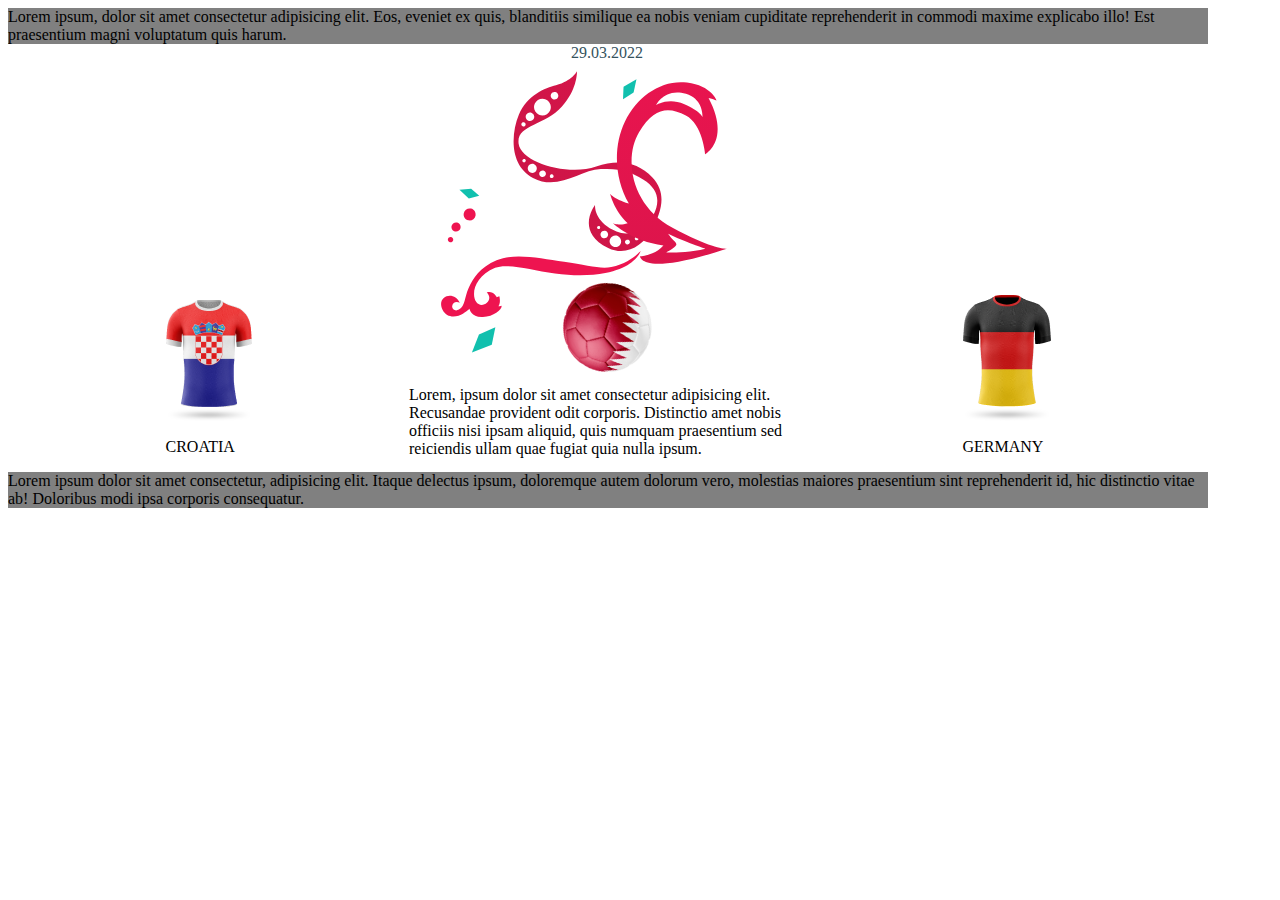
==== index.html @ 3f55cedb "1" ====
<!DOCTYPE html>
<html lang="en">
<head>
    <meta charset="UTF-8">
    <meta http-equiv="X-UA-Compatible" content="IE=edge">
    <meta name="viewport" content="width=device-width, initial-scale=1.0">
    <link rel="stylesheet" href="css/styles.css">
    <title>Document</title>
</head>
<body>
    <div class="event">
        <div class="event__offer">
            <p class="event__header">
                Lorem ipsum, dolor sit amet consectetur adipisicing elit. Eos, eveniet ex quis, blanditiis similique ea nobis veniam cupiditate reprehenderit in commodi maxime explicabo illo! Est praesentium magni voluptatum quis harum.
            </p>
        </div>
        <div class="event__animation">
            <div class="team">
                <img src="t-shirt-left.png" alt="t-shirt" class="team__img team__img_left">
                <p class="team__name">
                    croatia
                </p>
            </div>
            <div class="wrapper">
                <div class="wrapper__container">
                    <time class="wrapper__date">
                        29.03.2022
                    </time>
                    <img src="decor.svg" alt="decor" class="decor">
                    <img src="Soccer-Ball 1.png" alt="ball" class="ball">
                </div>
                <div class="wrapper__coefficients">
                    Lorem, ipsum dolor sit amet consectetur adipisicing elit. Recusandae provident odit corporis. Distinctio amet nobis officiis nisi ipsam aliquid, quis numquam praesentium sed reiciendis ullam quae fugiat quia nulla ipsum.
                </div>
            </div>
            <div class="team">
                <img src="t-shirt-right.png" alt="t-shirt" class="team__img team__img_right">
                <p class="team__name">
                    germany
                </p>
            </div>
        </div>
        <div class="event__bonus-button">
            <p class="event__bonus-button_text">
                Lorem ipsum dolor sit amet consectetur, adipisicing elit. Itaque delectus ipsum, doloremque autem dolorum vero, molestias maiores praesentium sint reprehenderit id, hic distinctio vitae ab! Doloribus modi ipsa corporis consequatur.
            </p>
        </div>
    </div>
</body>
</html>
---- css/styles.css ----
.event {
  height: 500px;
  width: 1200px;
  display: flex;
  justify-content: space-between;
  align-items: stretch;
  flex-flow: column nowrap;
}
.event__offer {
  background-color: grey;
}
.event__header {
  margin: 0;
}
.event__animation {
  height: 100%;
  max-width: 100%;
  display: flex;
  justify-content: space-evenly;
  align-items: flex-end;
  flex-flow: row wrap;
  position: relative;
}
.event__bonus-button {
  background-color: grey;
}
.event__bonus-button_text {
  margin: 0;
}

.wrapper {
  width: 33%;
  height: 100%;
  display: flex;
  flex-flow: column wrap;
  justify-content: center;
  align-items: center;
}
.wrapper__container {
  display: flex;
  flex-flow: column nowrap;
  justify-content: space-between;
  align-items: center;
  height: 80%;
  width: 33%;
  position: relative;
}
.wrapper__date {
  color: rgb(53, 83, 93);
}
.wrapper__coefficients {
  width: 100%;
  height: 20%;
  -webkit-animation: fade 9.3s linear infinite;
          animation: fade 9.3s linear infinite;
}

.team {
  display: flex;
  flex-flow: column nowrap;
  max-width: 33%;
}
.team__img {
  width: 100%;
  -o-object-fit: contain;
     object-fit: contain;
}
.team__img_left {
  -webkit-animation: shift-left 9.3s linear infinite;
          animation: shift-left 9.3s linear infinite;
}
.team__img_right {
  -webkit-animation: shift-right 9.3s linear infinite;
          animation: shift-right 9.3s linear infinite;
}
.team__name {
  text-transform: uppercase;
  -webkit-animation: fade 9.3s linear infinite;
          animation: fade 9.3s linear infinite;
}

@-webkit-keyframes shift-left {
  0% {
    transform: none;
  }
  32% {
    transform: none;
    opacity: 1;
  }
  36% {
    transform: translateX(-100%);
    opacity: 0;
  }
  92% {
    transform: translateX(-100%);
    opacity: 0;
  }
  100% {
    transform: none;
    opacity: 1;
  }
}

@keyframes shift-left {
  0% {
    transform: none;
  }
  32% {
    transform: none;
    opacity: 1;
  }
  36% {
    transform: translateX(-100%);
    opacity: 0;
  }
  92% {
    transform: translateX(-100%);
    opacity: 0;
  }
  100% {
    transform: none;
    opacity: 1;
  }
}
@-webkit-keyframes shift-right {
  0% {
    transform: none;
  }
  32% {
    transform: none;
    opacity: 1;
  }
  36% {
    transform: translateX(100%);
    opacity: 0;
  }
  92% {
    transform: translateX(100%);
    opacity: 0;
  }
  100% {
    transform: none;
    opacity: 1;
  }
}
@keyframes shift-right {
  0% {
    transform: none;
  }
  32% {
    transform: none;
    opacity: 1;
  }
  36% {
    transform: translateX(100%);
    opacity: 0;
  }
  92% {
    transform: translateX(100%);
    opacity: 0;
  }
  100% {
    transform: none;
    opacity: 1;
  }
}
.decor {
  position: absolute;
  bottom: 0;
  height: 95%;
  -webkit-animation: decor 9.3s ease-in infinite;
          animation: decor 9.3s ease-in infinite;
}

.ball {
  position: relative;
  bottom: 0;
  height: 35%;
  -o-object-fit: contain;
     object-fit: contain;
  transform: rotate(17deg);
  -webkit-animation: ball 9.3s ease-out infinite;
          animation: ball 9.3s ease-out infinite;
}

@-webkit-keyframes decor {
  0% {
    transform: scale(0);
  }
  50% {
    transform: scale(0);
  }
  56% {
    transform: scale(1.3, 1);
  }
  80% {
    transform: scale(1.3, 1);
  }
  85% {
    transform: scale(0);
  }
  100% {
    transform: scale(0);
  }
}

@keyframes decor {
  0% {
    transform: scale(0);
  }
  50% {
    transform: scale(0);
  }
  56% {
    transform: scale(1.3, 1);
  }
  80% {
    transform: scale(1.3, 1);
  }
  85% {
    transform: scale(0);
  }
  100% {
    transform: scale(0);
  }
}
@-webkit-keyframes ball {
  0% {
    transform: rotate(17deg) scaleY(0.85) skewY(-5deg);
    bottom: 0;
  }
  6.6% {
    transform: rotate(17deg);
    bottom: 20%;
  }
  10% {
    transform: rotate(17deg);
    bottom: 0;
  }
  11.5% {
    transform: rotate(17deg) scaleY(0.85) skewY(-5deg);
    bottom: 0;
  }
  16.5% {
    transform: rotate(17deg);
    bottom: 20%;
  }
  22% {
    transform: rotate(17deg);
    bottom: 0;
  }
  23.1% {
    transform: rotate(17deg) scaleY(0.85) skewY(-5deg);
    bottom: 0;
  }
  28% {
    transform: rotate(17deg);
    bottom: 20%;
  }
  32% {
    transform: rotate(17deg);
    bottom: 0;
  }
  33% {
    transform: rotate(17deg) scaleY(0.85) skewY(-5deg);
    bottom: 0;
  }
  40% {
    transform: rotate(17deg) scale(2.5);
    bottom: 150%;
  }
  45% {
    transform: rotate(17deg) scale(3.5);
    bottom: 0;
  }
  50% {
    transform: rotate(17deg) scale(3.5);
    bottom: 20%;
  }
  86% {
    transform: rotate(17deg) scale(3.5);
    bottom: 20%;
  }
  90% {
    transform: rotate(17deg) scale(3.5);
    bottom: 0;
  }
  95% {
    transform: rotate(17deg) scale(2.5);
    bottom: 100%;
  }
}
@keyframes ball {
  0% {
    transform: rotate(17deg) scaleY(0.85) skewY(-5deg);
    bottom: 0;
  }
  6.6% {
    transform: rotate(17deg);
    bottom: 20%;
  }
  10% {
    transform: rotate(17deg);
    bottom: 0;
  }
  11.5% {
    transform: rotate(17deg) scaleY(0.85) skewY(-5deg);
    bottom: 0;
  }
  16.5% {
    transform: rotate(17deg);
    bottom: 20%;
  }
  22% {
    transform: rotate(17deg);
    bottom: 0;
  }
  23.1% {
    transform: rotate(17deg) scaleY(0.85) skewY(-5deg);
    bottom: 0;
  }
  28% {
    transform: rotate(17deg);
    bottom: 20%;
  }
  32% {
    transform: rotate(17deg);
    bottom: 0;
  }
  33% {
    transform: rotate(17deg) scaleY(0.85) skewY(-5deg);
    bottom: 0;
  }
  40% {
    transform: rotate(17deg) scale(2.5);
    bottom: 150%;
  }
  45% {
    transform: rotate(17deg) scale(3.5);
    bottom: 0;
  }
  50% {
    transform: rotate(17deg) scale(3.5);
    bottom: 20%;
  }
  86% {
    transform: rotate(17deg) scale(3.5);
    bottom: 20%;
  }
  90% {
    transform: rotate(17deg) scale(3.5);
    bottom: 0;
  }
  95% {
    transform: rotate(17deg) scale(2.5);
    bottom: 100%;
  }
}
@-webkit-keyframes fade {
  0% {
    opacity: 1;
  }
  32% {
    opacity: 1;
  }
  36% {
    opacity: 0;
  }
  92% {
    opacity: 0;
  }
  100% {
    opacity: 1;
  }
}
@keyframes fade {
  0% {
    opacity: 1;
  }
  32% {
    opacity: 1;
  }
  36% {
    opacity: 0;
  }
  92% {
    opacity: 0;
  }
  100% {
    opacity: 1;
  }
}
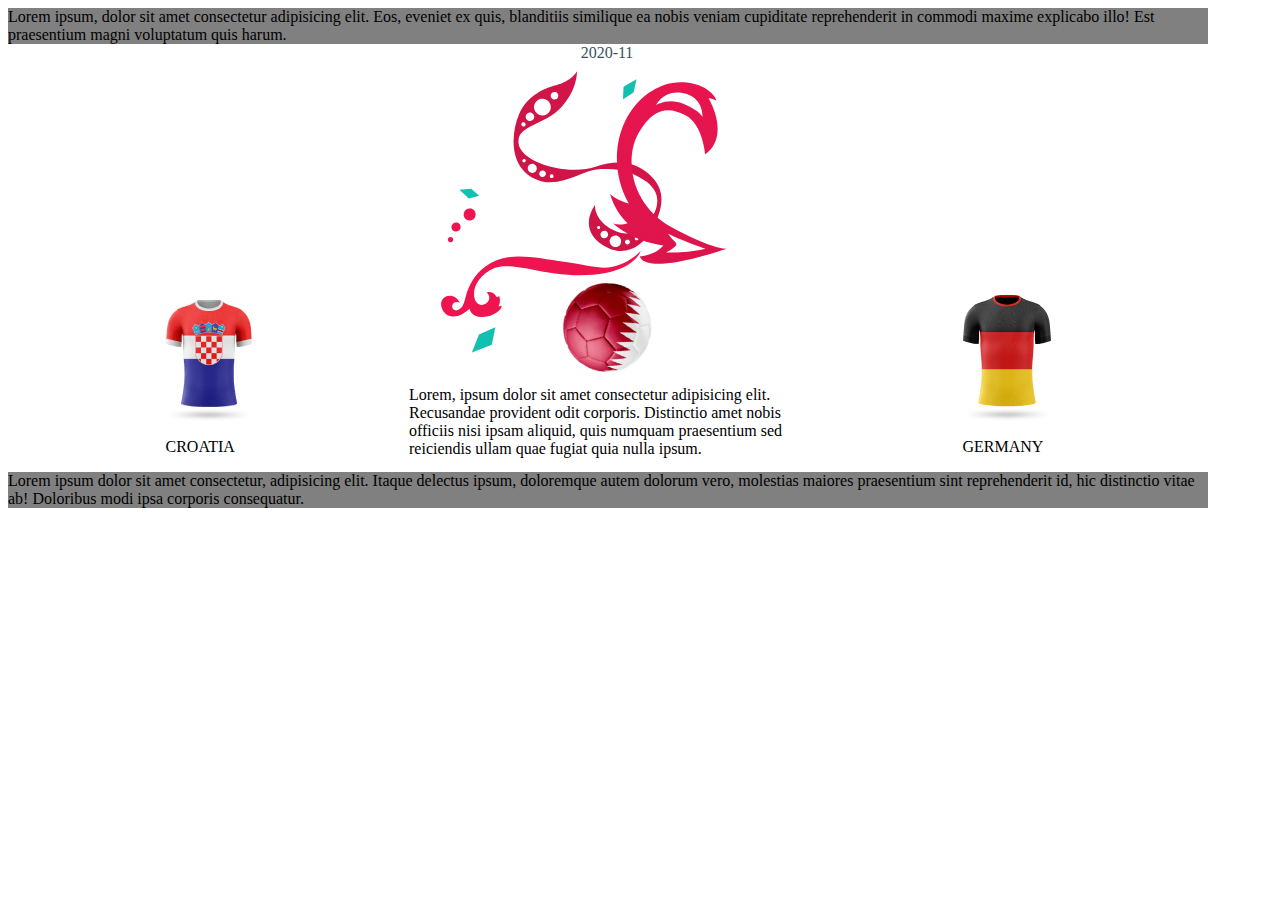
==== commit 09d7b066: "2" ====
--- a/index.html
+++ b/index.html
@@ -24,10 +24,10 @@
             <div class="wrapper">
                 <div class="wrapper__container">
                     <time class="wrapper__date">
-                        29.03.2022
+                        2020-11
                     </time>
                     <img src="decor.svg" alt="decor" class="decor">
-                    <img src="Soccer-Ball 1.png" alt="ball" class="ball">
+                    <img src="Soccer-Ball.png" alt="ball" class="ball">
                 </div>
                 <div class="wrapper__coefficients">
                     Lorem, ipsum dolor sit amet consectetur adipisicing elit. Recusandae provident odit corporis. Distinctio amet nobis officiis nisi ipsam aliquid, quis numquam praesentium sed reiciendis ullam quae fugiat quia nulla ipsum.
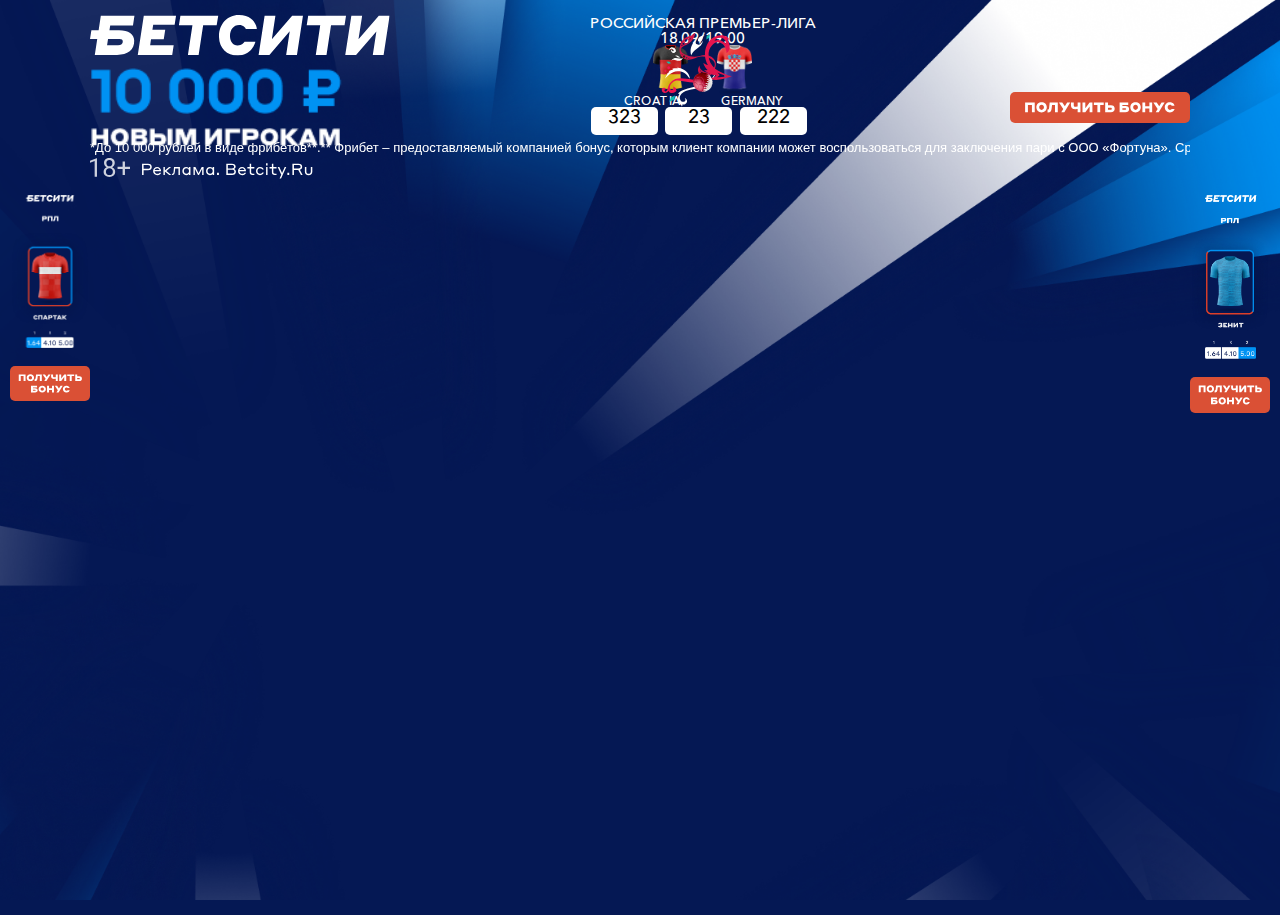
==== commit c38e2117: "rename index" ====
--- a/index.html
+++ b/index.html
@@ -1,50 +1,127 @@
 <!DOCTYPE html>
-<html lang="en">
-<head>
-    <meta charset="UTF-8">
-    <meta http-equiv="X-UA-Compatible" content="IE=edge">
-    <meta name="viewport" content="width=device-width, initial-scale=1.0">
-    <link rel="stylesheet" href="css/styles.css">
+<html lang="ru">
+  <head>
+    <meta charset="utf-8" />
+    <meta
+      name="viewport"
+      content="width=device-width, initial-scale=1, minimum-scale=1, maximum-scale=1, user-scalable=no, viewport-fit=contain"
+    />
+    <meta http-equiv="X-UA-Compatible" content="ie=edge" />
     <title>Document</title>
-</head>
-<body>
-    <div class="event">
-        <div class="event__offer">
-            <p class="event__header">
-                Lorem ipsum, dolor sit amet consectetur adipisicing elit. Eos, eveniet ex quis, blanditiis similique ea nobis veniam cupiditate reprehenderit in commodi maxime explicabo illo! Est praesentium magni voluptatum quis harum.
-            </p>
+    <link rel="stylesheet" href="./css/style-s24.css" />
+  </head>
+
+  <body>
+    <div class="header fluid-center-block p-rel">
+      <div class="header__elements d-flex d-flex-j-sbtwn d-flex-al-c">
+        <div class="header-logo__wrapper">
+          <div class="header__logo"><img src="./fonts/logo.svg" /></div>
+          <div class="header__bonus"><img src="./images/Group572.png"></div>
+          <div class="header__bonus1"><img src="./images/Group232.png" alt=""></div>
         </div>
-        <div class="event__animation">
-            <div class="team">
-                <img src="t-shirt-left.png" alt="t-shirt" class="team__img team__img_left">
-                <p class="team__name">
-                    croatia
-                </p>
+
+        <div class="header__elements__right">
+  
+          <div class="header__an-btn_show">
+            <div class="header__an-btn noan-btn">
+              <img src="./fonts/GetBonusBig.svg" />
             </div>
-            <div class="wrapper">
-                <div class="wrapper__container">
-                    <time class="wrapper__date">
-                        2020-11
-                    </time>
-                    <img src="decor.svg" alt="decor" class="decor">
-                    <img src="Soccer-Ball.png" alt="ball" class="ball">
-                </div>
-                <div class="wrapper__coefficients">
-                    Lorem, ipsum dolor sit amet consectetur adipisicing elit. Recusandae provident odit corporis. Distinctio amet nobis officiis nisi ipsam aliquid, quis numquam praesentium sed reiciendis ullam quae fugiat quia nulla ipsum.
-                </div>
-            </div>
-            <div class="team">
-                <img src="t-shirt-right.png" alt="t-shirt" class="team__img team__img_right">
-                <p class="team__name">
-                    germany
-                </p>
-            </div>
+          </div>
         </div>
-        <div class="event__bonus-button">
-            <p class="event__bonus-button_text">
-                Lorem ipsum dolor sit amet consectetur, adipisicing elit. Itaque delectus ipsum, doloremque autem dolorum vero, molestias maiores praesentium sint reprehenderit id, hic distinctio vitae ab! Doloribus modi ipsa corporis consequatur.
-            </p>
+      </div>
+      <div class="reklama__wrapper">
+        <div class="header__18"><img src="./fonts/18+.svg" /></div>
+        <div class="header__reklama">
+          <img src="./fonts/betcity.ru.svg" />
         </div>
+      </div>
+      <div class="header_bottom d-flex d-flex-j-sbtwn">
+        <div class="header_textline ov-hid">
+          <p class="header__p">
+            <span
+              >*До 10 000 рублей в виде фрибетов**.** Фрибет – предоставляемый
+              компанией бонус, которым клиент компании может воспользоваться для
+              заключения пари с ООО «Фортуна». Сроки проведения акции: с
+              10.04.2021 (00:00:00 МСК) по 31.12.2022 (23:59:59 МСК). Для
+              участия в акции участнику необходимо зарегистрироваться и сделать
+              ставку от 500 рублей на любое событие с кф. от 1.8 на сайте
+              www.betcity.ru или в мобильном приложении Бетсити. Полные правила
+              акции, информацию об организаторе, призовом фонде, количестве
+              призов или выигрышей, сроках, месте и порядке получения призов или
+              выигрышей можно узнать на сайте www.betcity.ru. Розыгрыш
+              происходит в момент совершения события. Источник информации об
+              организаторе основанных на риске игр, пари, о правилах их
+              проведения, о призовом фонде таких игр, пари, о количестве призов
+              или выигрышей, о сроках, месте и порядке получения призов или
+              выигрышей можно узнать на сайте www.betcity.ru.</span
+            >
+          </p>
+        </div>
+      </div>
+
+      <!-- Animated header bg banner -->
+      <div class="header__abanner pointer-no">
+        <!--Step1 -->
+        <div class="event">
+          <div class="event__date">
+              российская премьер-лига
+              <br>
+              18.09/19:00
+          </div>
+          <div class="event__animation">
+              <img src="t-shirt-right.png" alt="t-shirt" class="event__img event__img_right">
+              <div class="wrapper">
+                  <img src="decor.svg" alt="decor" class="decor">
+                  <img src="Soccer-Ball.png" alt="ball" class="ball">
+              </div>
+              <img src="t-shirt-left.png" alt="t-shirt" class="event__img event__img_left">
+          </div>
+          <div class="event__participants">
+              <p class="country-name">
+                  croatia
+              </p>
+              <p class="country-name">
+                  germany
+              </p>
+          </div>
+          <div class="event__coeff">
+              <div class="window">
+                  323
+              </div>
+              <div class="window">
+                  23
+              </div>
+              <div class="window">
+                  222
+              </div>
+          </div>
+      </div>
+
+        <!--Step2 -->
+      </div>
+      <!-- EOF Animated bg banner -->
     </div>
-</body>
-</html>+    <div class="aside-wrap">
+      <div class="aside-block d-flex d-flex-j-center">
+        <div class="aside aside__left">
+          <div class="aside__team"><img src="./images/Group556.png" /></div>
+          <div class="aside__an-btn an-btn">
+            <img src="./fonts/getMoney.svg" />
+          </div>
+        </div>
+
+        <div class="fluid-center-block">
+          <div class="inner"></div>
+        </div>
+        <div class="aside aside__right">
+          <div class="aside__team">
+            <img src="./images/Group558.png" />
+          </div>
+          <div class="aside__an-btn an-btn">
+            <img src="./fonts/getMoney.svg" />
+          </div>
+        </div>
+      </div>
+    </div>
+  </body>
+</html>
--- a/css/style-s24.css
+++ b/css/style-s24.css
@@ -0,0 +1,2518 @@
+a,
+abbr,
+acronym,
+address,
+applet,
+article,
+aside,
+audio,
+b,
+big,
+blockquote,
+body,
+canvas,
+caption,
+center,
+cite,
+code,
+dd,
+del,
+details,
+dfn,
+div,
+dl,
+dt,
+em,
+embed,
+fieldset,
+figcaption,
+figure,
+footer,
+form,
+h1,
+h2,
+h3,
+h4,
+h5,
+h6,
+header,
+hgroup,
+html,
+i,
+iframe,
+img,
+ins,
+kbd,
+label,
+legend,
+li,
+mark,
+menu,
+nav,
+object,
+ol,
+output,
+p,
+pre,
+q,
+ruby,
+s,
+samp,
+section,
+small,
+span,
+strike,
+strong,
+sub,
+summary,
+sup,
+table,
+tbody,
+td,
+tfoot,
+th,
+thead,
+time,
+tr,
+tt,
+u,
+ul,
+var,
+video {
+  margin: 0;
+  padding: 0;
+  border: 0;
+  font: inherit;
+  vertical-align: baseline
+}
+
+article,
+aside,
+details,
+figcaption,
+figure,
+footer,
+header,
+hgroup,
+menu,
+nav,
+section {
+  display: block
+}
+
+body {
+  line-height: 1;
+  background-image: url('../images/bg.png');
+  background-repeat: no-repeat;
+  background-size: cover;
+  background-position: center;
+  background-color: #051854;
+  
+}
+
+
+ol,
+ul {
+  list-style: none
+}
+
+blockquote,
+q {
+  quotes: none
+}
+
+blockquote:after,
+blockquote:before,
+q:after,
+q:before {
+  content: ""
+}
+
+table {
+  border-collapse: collapse;
+  border-spacing: 0
+}
+
+* {
+  -webkit-box-sizing: border-box;
+  -moz-box-sizing: border-box;
+  box-sizing: border-box
+}
+
+input,
+select,
+textarea {
+  font-family: inherit;
+  font-size: inherit;
+  color: inherit
+}
+
+button {
+  color: inherit;
+  font: inherit;
+  border: none
+}
+
+button,
+button:focus {
+  outline: none
+}
+
+input:-webkit-autofill,
+input:-webkit-autofill:focus,
+input:-webkit-autofill:hover,
+select:-webkit-autofill,
+select:-webkit-autofill:focus,
+select:-webkit-autofill:hover,
+textarea:-webkit-autofill,
+textarea:-webkit-autofill:focus,
+textarea:-webkit-autofill:hover {
+  -webkit-text-fill-color: #393939;
+  -webkit-box-shadow: 0 0 0 1000px transparent inset;
+  -webkit-transition: background-color 5000s ease-in-out 0s;
+  transition: background-color 5000s ease-in-out 0s
+}
+
+input[type=number]::-webkit-inner-spin-button,
+input[type=number]::-webkit-outer-spin-button {
+  -webkit-appearance: none;
+  margin: 0
+}
+
+a {
+  text-decoration: none;
+  color: inherit;
+  outline: none
+}
+
+img,
+video {
+  max-width: 100%;
+  height: auto
+}
+
+* {
+  -webkit-tap-highlight-color: transparent
+}
+
+img {
+  image-rendering: -moz-crisp-edges;
+  image-rendering: -o-crisp-edges;
+  image-rendering: -webkit-optimize-contrast;
+  image-rendering: crisp-edges;
+  -ms-interpolation-mode: nearest-neighbor
+}
+
+html {
+  min-height: 100%;
+  height: 100%
+}
+
+img {
+  height: auto;
+  max-width: 100%
+}
+
+.main-bg {
+  position: fixed;
+  z-index: -1;
+  top: 0;
+  left: 50%;
+  height: 100%;
+  width: 100%;
+  transform: translate(-50%, 0);
+  text-align: center;
+}
+
+.main-bg_group {
+  height: 100%;
+  width: 100%;
+}
+
+#lightning {
+  fill: url(#lin-g6);
+}
+
+#lightning_2 {
+  fill: url(#lin-g5);
+}
+
+#lightning_3 {
+  fill: url(#lin-g3);
+}
+
+#lightning_4 {
+  fill: url(#lin-g1);
+}
+
+#lightning_5 {
+  fill: url(#lin-g4);
+}
+
+#lightning_6 {
+  fill: url(#lin-g2);
+}
+
+.placeholder-top {
+  display: block;
+  margin: 0 auto;
+  width: 100%;
+  height: 90px;
+  z-index: 10;
+}
+
+.inner {
+  width: 100%;
+  height: 100%;
+  margin: 0 auto;
+  background-color: transparent;
+  ;
+}
+
+body {
+  -webkit-font-smoothing: antialiased;
+  -moz-osx-font-smoothing: grayscale;
+  height: 100%;
+  font-family: sans-serif;
+  font-size: 19px;
+  color: #fff
+}
+
+.body-wrap,
+body {
+  min-height: 100%;
+  max-width: 100%
+}
+
+.body-wrap {
+  display: -webkit-box;
+  display: -moz-box;
+  display: -ms-flexbox;
+  display: flex;
+  -webkit-box-orient: vertical;
+  -webkit-box-direction: normal;
+  -moz-box-orient: vertical;
+  -moz-box-direction: normal;
+  -ms-flex-direction: column;
+  flex-direction: column;
+  position: relative;
+  overflow: hidden;
+  z-index: 0;
+  background: #0d2366
+}
+
+.body-wrap__bg {
+  top: 0;
+  right: 0;
+  width: 100%
+}
+
+
+
+
+.an-btn {
+  background: #da5035;
+  display: -webkit-box;
+  display: -moz-box;
+  display: -ms-flexbox;
+  display: flex;
+  -webkit-box-pack: center;
+  -moz-box-pack: center;
+  -ms-flex-pack: center;
+  justify-content: center;
+  -webkit-box-align: center;
+  -moz-box-align: center;
+  -ms-flex-align: center;
+  align-items: center;
+  z-index: 0;
+  overflow: hidden;
+  -moz-border-radius: 5px;
+  border-radius: 5px;
+  position: relative;
+  padding: 8px;
+
+}
+
+.noan-btn {
+  background: #da5035;
+  display: -webkit-box;
+  display: -moz-box;
+  display: -ms-flexbox;
+  display: flex;
+  -webkit-box-pack: center;
+  -moz-box-pack: center;
+  -ms-flex-pack: center;
+  justify-content: center;
+  -webkit-box-align: center;
+  -moz-box-align: center;
+  -ms-flex-align: center;
+  align-items: center;
+  z-index: 0;
+  overflow: hidden;
+  -moz-border-radius: 5px;
+  border-radius: 5px;
+  position: relative;
+  padding: 8px;
+
+}
+
+.an-btn:before {
+  content: "";
+  display: block;
+  position: absolute;
+  top: 0;
+  left: 40%;
+  width: 30%;
+  height: 100%;
+  background: -webkit-gradient(linear, left top, right top, from(hsla(9, 73%, 74%, 0)), color-stop(50%, #ed998a), to(hsla(9, 73%, 74%, 0)));
+  background: -moz-linear-gradient(left, hsla(9, 73%, 74%, 0), #ed998a 50%, hsla(9, 73%, 74%, 0));
+  background: linear-gradient(90deg, hsla(9, 73%, 74%, 0), #ed998a 50%, hsla(9, 73%, 74%, 0));
+  z-index: -1;
+  -webkit-transform: skewX(-15deg) translateX(-300%);
+  -moz-transform: skewX(-15deg) translateX(-300%);
+  -ms-transform: skewX(-15deg) translateX(-300%);
+  transform: skewX(-15deg) translateX(-300%);
+  -webkit-animation: a 3s linear infinite;
+  -moz-animation: a 3s linear infinite;
+  animation: a 3s linear infinite
+}
+
+
+.header {
+
+  margin: 0 auto;
+  -webkit-box-align: center;
+  -moz-box-align: center;
+  -ms-flex-align: center;
+  align-items: center;
+  -webkit-box-pack: justify;
+  -moz-box-pack: justify;
+  -ms-flex-pack: justify;
+  justify-content: space-between;
+
+
+}
+
+.header__wrap {
+  will-change: transform;
+  -webkit-perspective: 1000px;
+  -moz-perspective: 1000px;
+  perspective: 1000px;
+  width: 100%;
+  height: 100%;
+  position: relative;
+
+}
+
+
+
+.p-rel {
+  position: relative;
+}
+
+.dno {
+  display: none !important;
+}
+
+.p-abs {
+  position: absolute;
+  top: 0;
+}
+
+.fluid-center-block {
+  width: 1456px;
+  min-width: 1456px;
+  display: block;
+
+}
+
+.header {
+  height: 195px;
+  width: 1060px !important;
+  min-width: 1060px !important;
+  overflow: hidden;
+}
+
+.header_bottom {
+  position: absolute;
+  width: 1460px !important;
+  overflow: hidden;
+  bottom: 40px;
+  z-index: 10;
+}
+
+
+
+.body-wrap__bg img {
+  width: 100%;
+  height: auto;
+
+}
+
+
+
+.aside {
+  width: 90px;
+  position: relative
+}
+
+.ov-hid {
+  overflow: hidden;
+}
+
+.d-flex {
+  display: flex;
+}
+
+.d-flex-j-center {
+  justify-content: center;
+}
+
+.d-flex-j-sbtwn {
+  justify-content: space-between;
+}
+
+.aside .an-btn {
+  margin-top: 15px;
+}
+
+
+.header__18 {
+  width: 40px;
+  height: auto;
+  top: 5px;
+  right: 5px;
+
+}
+
+.reklama__wrapper {
+  display: flex;
+  gap: 12px;
+  margin-top: -12px;
+}
+
+.header__reklama {
+  width: 174px;
+  height: auto;
+  margin-top: 5px;
+
+}
+
+.header__logo {
+  width: 282px;
+}
+
+@media (max-width: 1282px){
+  .header__logo {
+    margin-bottom: 8px;
+  }
+}
+
+.header__elements__right {
+  width: 200px;
+  text-align: right;
+  margin: 34px 17px 0 0;
+}
+
+
+
+
+
+.d-flex-al-c {
+  align-items: center;
+
+}
+
+/* wow&event banner */
+
+.header__bonus {
+  margin-bottom: 12px;
+}
+.header__bonus img {
+  width: 85%;
+}
+.header__bonus1 img {
+  width: 85%;
+}
+
+@media screen and (max-width: 1280px) {
+  .header__bonus{
+    display: none;
+  }
+}
+.header__bonus1 {
+  margin-bottom: 12px;
+  display: none;
+}
+@media screen and (max-width: 1280px) {
+  .header__bonus1{
+    display: flex;
+  }
+}
+
+.header__an-btn {
+  animation: wow-btn ease 3s infinite;
+  text-align: center;
+
+  padding: 10px 15px;
+  animation-delay: 4s;
+}
+
+.header__an-btn_show {
+  animation: wow-btn-show ease 2s 1;
+
+
+}
+
+
+.header__abanner__event {
+  width: 485px;
+  top: 16px;
+  height: 100px;
+  left: calc(50% - 180px);
+}
+
+/*
+.header__abanner__event__ball2 {
+  position: absolute;
+  top:calc(50% - 32px);
+  left: calc(50% + 28px);
+  width:45px;
+  height: auto;
+
+
+}
+
+*/
+
+.header__abanner__event__ball {
+  position: absolute;
+  top: calc(50% - 2px);
+  left: calc(50% - 23px);
+  width: 34px;
+  height: auto;
+
+}
+
+
+
+.header__abanner__event__ball_shadow {
+  position: absolute;
+  top: calc(50% + 23px);
+  left: calc(50% - 35px);
+  width: 60px;
+  height: auto;
+
+}
+
+
+.header__abanner__wow {
+  width: 800px;
+
+  height: 180px;
+  display: block;
+  /* background: rgba(0,0,0,0.2); */
+  left: calc(50% - 400px);
+  top: 0;
+  z-index: 0;
+  animation: abanner-wow ease 10s infinite;
+
+
+}
+
+.header__abanner__wow__phone {
+  position: absolute;
+  width: 290px;
+  height: auto;
+  left: calc(50% - 145px);
+  top: calc(50% - 200px);
+
+  z-index: 4;
+
+
+}
+
+
+.header__abanner__wow__ball {
+
+  position: absolute;
+  width: 170px;
+  height: auto;
+  left: calc(50% - 145px);
+  top: calc(50% - 90px);
+  transform: translate(0px, 0px);
+  z-index: 8;
+  animation: wow-ball ease 10s infinite;
+
+
+
+}
+
+
+.header__abanner__wow__coin {
+  position: absolute;
+
+
+  width: 140px;
+  height: auto;
+  left: calc(50% - 120px);
+  top: calc(50% - 88px);
+
+  z-index: 6;
+  animation: wow-coin ease 10s infinite;
+
+}
+
+
+
+.header__abanner__wow__lines {
+  position: absolute;
+  overflow: hidden;
+  text-align: right;
+
+
+  width: 220px;
+  height: auto;
+  left: calc(50% - 81px);
+  top: calc(50% - 80px);
+
+  z-index: 5;
+
+  animation: wow-lines ease 10s infinite;
+}
+
+
+
+
+.header__p {
+  will-change: transform;
+  -webkit-backface-visibility: hidden;
+  -moz-backface-visibility: hidden;
+  backface-visibility: hidden;
+
+  -webkit-animation: b 30s linear infinite;
+  -moz-animation: b 30s linear infinite;
+  animation: b 30s linear infinite;
+  font-weight: 100;
+  font-family: sans-serif;
+  -webkit-transform: translateZ(1px) translateX(0);
+  -moz-transform: translateZ(1px) translateX(0);
+  transform: translateZ(1px) translateX(0);
+  white-space: nowrap;
+  z-index: 3;
+
+}
+
+
+
+.header__p span {
+  font-size: 13px;
+}
+
+
+
+
+
+@-webkit-keyframes a {
+  0% {
+    -webkit-transform: skewX(-15deg) translateX(-300%);
+    transform: skewX(-15deg) translateX(-300%)
+  }
+
+  30% {
+    -webkit-transform: skewX(-15deg) translateX(300%);
+    transform: skewX(-15deg) translateX(300%)
+  }
+
+  to {
+    -webkit-transform: skewX(-15deg) translateX(300%);
+    transform: skewX(-15deg) translateX(300%)
+  }
+}
+
+@-moz-keyframes a {
+  0% {
+    -moz-transform: skewX(-15deg) translateX(-300%);
+    transform: skewX(-15deg) translateX(-300%)
+  }
+
+  30% {
+    -moz-transform: skewX(-15deg) translateX(300%);
+    transform: skewX(-15deg) translateX(300%)
+  }
+
+  to {
+    -moz-transform: skewX(-15deg) translateX(300%);
+    transform: skewX(-15deg) translateX(300%)
+  }
+}
+
+@keyframes a {
+  0% {
+    -webkit-transform: skewX(-15deg) translateX(-300%);
+    -moz-transform: skewX(-15deg) translateX(-300%);
+    transform: skewX(-15deg) translateX(-300%)
+  }
+
+  30% {
+    -webkit-transform: skewX(-15deg) translateX(300%);
+    -moz-transform: skewX(-15deg) translateX(300%);
+    transform: skewX(-15deg) translateX(300%)
+  }
+
+  to {
+    -webkit-transform: skewX(-15deg) translateX(300%);
+    -moz-transform: skewX(-15deg) translateX(300%);
+    transform: skewX(-15deg) translateX(300%)
+  }
+}
+
+
+
+
+
+@-webkit-keyframes b {
+  0% {
+    -webkit-transform: translateZ(1px) translateX(0);
+    transform: translateZ(1px) translateX(0)
+  }
+
+  to {
+    -webkit-transform: translateZ(1px) translateX(calc(-100% - 67.4em));
+    transform: translateZ(1px) translateX(calc(-100% - 67.4em))
+  }
+}
+
+@-moz-keyframes b {
+  0% {
+    -moz-transform: translateZ(1px) translateX(0);
+    transform: translateZ(1px) translateX(0)
+  }
+
+  to {
+    -moz-transform: translateZ(1px) translateX(-moz-calc(-100% - 67.4em));
+    transform: translateZ(1px) translateX(calc(-100% - 67.4em))
+  }
+}
+
+@keyframes b {
+  0% {
+    -webkit-transform: translateZ(1px) translateX(0);
+    -moz-transform: translateZ(1px) translateX(0);
+    transform: translateZ(1px) translateX(0)
+  }
+
+  to {
+    -webkit-transform: translateZ(1px) translateX(calc(-100% - 67.4em));
+    -moz-transform: translateZ(1px) translateX(-moz-calc(-100% - 67.4em));
+    transform: translateZ(1px) translateX(calc(-100% - 67.4em))
+  }
+}
+
+
+@-webkit-keyframes c {
+  0% {
+    -webkit-transform: translateY(-.8em) skewX(2deg) rotate(.01deg);
+    transform: translateY(-.8em) skewX(2deg) rotate(.01deg)
+  }
+}
+
+@-moz-keyframes c {
+  0% {
+    -moz-transform: translateY(-.8em) skewX(2deg) rotate(.01deg);
+    transform: translateY(-.8em) skewX(2deg) rotate(.01deg)
+  }
+}
+
+@keyframes c {
+  0% {
+    -webkit-transform: translateY(-.8em) skewX(2deg) rotate(.01deg);
+    -moz-transform: translateY(-.8em) skewX(2deg) rotate(.01deg);
+    transform: translateY(-.8em) skewX(2deg) rotate(.01deg)
+  }
+}
+
+@-webkit-keyframes d {
+  0% {
+    -webkit-transform: translateY(.8em) skewX(2deg) rotate(.01deg);
+    transform: translateY(.8em) skewX(2deg) rotate(.01deg)
+  }
+}
+
+@-moz-keyframes d {
+  0% {
+    -moz-transform: translateY(.8em) skewX(2deg) rotate(.01deg);
+    transform: translateY(.8em) skewX(2deg) rotate(.01deg)
+  }
+}
+
+@keyframes d {
+  0% {
+    -webkit-transform: translateY(.8em) skewX(2deg) rotate(.01deg);
+    -moz-transform: translateY(.8em) skewX(2deg) rotate(.01deg);
+    transform: translateY(.8em) skewX(2deg) rotate(.01deg)
+  }
+}
+
+
+@-webkit-keyframes e {
+  0% {
+    -webkit-transform: rotate(0deg);
+    transform: rotate(0deg)
+  }
+
+  to {
+    -webkit-transform: rotate(359deg);
+    transform: rotate(359deg)
+  }
+}
+
+@-moz-keyframes e {
+  0% {
+    -moz-transform: rotate(0deg);
+    transform: rotate(0deg)
+  }
+
+  to {
+    -moz-transform: rotate(359deg);
+    transform: rotate(359deg)
+  }
+}
+
+@keyframes e {
+  0% {
+    -webkit-transform: rotate(0deg);
+    -moz-transform: rotate(0deg);
+    transform: rotate(0deg)
+  }
+
+  to {
+    -webkit-transform: rotate(359deg);
+    -moz-transform: rotate(359deg);
+    transform: rotate(359deg)
+  }
+}
+
+@-webkit-keyframes f {
+  0% {
+    opacity: .9
+  }
+
+  50% {
+    opacity: .4
+  }
+
+  to {
+    opacity: .9
+  }
+}
+
+@-moz-keyframes f {
+  0% {
+    opacity: .9
+  }
+
+  50% {
+    opacity: .4
+  }
+
+  to {
+    opacity: .9
+  }
+}
+
+@keyframes f {
+  0% {
+    opacity: .9
+  }
+
+  50% {
+    opacity: .4
+  }
+
+  to {
+    opacity: .9
+  }
+}
+
+@-webkit-keyframes g {
+  0% {
+    opacity: 1
+  }
+
+  50% {
+    opacity: .2
+  }
+
+  to {
+    opacity: 1
+  }
+}
+
+@-moz-keyframes g {
+  0% {
+    opacity: 1
+  }
+
+  50% {
+    opacity: .2
+  }
+
+  to {
+    opacity: 1
+  }
+}
+
+@keyframes g {
+  0% {
+    opacity: 1
+  }
+
+  50% {
+    opacity: .2
+  }
+
+  to {
+    opacity: 1
+  }
+}
+
+
+.animate-jump {
+  animation: jump 1.11s infinite;
+  animation-delay: 0.5s;
+
+
+}
+
+
+@keyframes jump {
+
+  0% {
+    transform: translateY(0px) scaleY(89%);
+    transition: transform 0.6s cubic-bezier(0.33, 1, 0.68, 1);
+
+  }
+
+  50% {
+    transform: translateY(-22px);
+    transition: transform 0.6s cubic-bezier(0.33, 1, 0.68, 1);
+  }
+
+
+  79% {
+    transform: translateY(-22px);
+    transition: transform 0.6s cubic-bezier(0.33, 1, 0.68, 1);
+  }
+
+
+
+  100% {
+    transform: translateY(0px) scaleY(89%);
+    transition: transform 0.6s cubic-bezier(0.33, 1, 0.68, 1);
+  }
+}
+
+
+.wow-ball-shadow {
+  animation: wow-ball-shadow ease 1.11s infinite;
+  transition: transform 0.6s cubic-bezier(0.32, 0, 0.67, 0);
+  animation-delay: 0.5s;
+}
+
+@keyframes wow-ball-shadow {
+
+  0% {
+
+    transition: transform 0.6s cubic-bezier(0.32, 0, 0.67, 0);
+  }
+
+
+  50% {
+    transform: scale(0.3);
+    transition: transform 0.6s cubic-bezier(0.32, 0, 0.67, 0);
+  }
+
+  79% {
+    transform: scale(0.3);
+    transition: transform 0.6s cubic-bezier(0.32, 0, 0.67, 0);
+  }
+
+  100% {
+
+    transition: transform 0.6s cubic-bezier(0.32, 0, 0.67, 0);
+  }
+}
+
+
+
+.animate-bounce {
+  animation: bounce 2s ease infinite;
+}
+
+@keyframes bounce {
+  70% {
+    transform: translateY(0%);
+  }
+
+  80% {
+    transform: translateY(-15%);
+  }
+
+  90% {
+    transform: translateY(0%);
+  }
+
+  95% {
+    transform: translateY(-7%);
+  }
+
+  97% {
+    transform: translateY(0%);
+  }
+
+  99% {
+    transform: translateY(-3%);
+  }
+
+  100% {
+    transform: translateY(0);
+  }
+}
+
+
+
+.gelatine {
+  animation: gelatine 0.5s infinite;
+}
+
+@keyframes gelatine {
+
+  from,
+  to {
+    transform: scale(1, 1);
+  }
+
+  25% {
+    transform: scale(0.9, 1.1);
+  }
+
+  50% {
+    transform: scale(1.1, 0.9);
+  }
+
+  75% {
+    transform: scale(0.95, 1.05);
+  }
+}
+
+.spin {
+  animation: spin 1s infinite linear;
+}
+
+@keyframes spin {
+  from {
+    transform: rotate(0deg);
+  }
+
+  to {
+    transform: rotate(360deg);
+  }
+}
+
+.elastic-spin {
+  animation: elastic-spin 1s infinite ease;
+}
+
+@keyframes elastic-spin {
+  from {
+    transform: rotate(0deg);
+  }
+
+  to {
+    transform: rotate(720deg);
+  }
+}
+
+.pulse {
+  animation: pulse 1s infinite ease-in-out alternate;
+}
+
+@keyframes pulse {
+  from {
+    transform: scale(0.8);
+  }
+
+  to {
+    transform: scale(1.2);
+  }
+}
+
+.flash {
+  animation: flash 500ms ease infinite alternate;
+}
+
+@keyframes flash {
+  from {
+    opacity: 1;
+  }
+
+  to {
+    opacity: 0;
+  }
+}
+
+.hithere {
+  animation: hithere 1s ease infinite;
+}
+
+@keyframes hithere {
+  30% {
+    transform: scale(1.2);
+  }
+
+  40%,
+  60% {
+    transform: rotate(-20deg) scale(1.2);
+  }
+
+  50% {
+    transform: rotate(20deg) scale(1.2);
+  }
+
+  70% {
+    transform: rotate(0deg) scale(1.2);
+  }
+
+  100% {
+    transform: scale(1);
+  }
+}
+
+.grow {
+  animation: grow 2s ease infinite;
+}
+
+@keyframes grow {
+  from {
+    transform: scale(0);
+  }
+
+  to {
+    transform: scale(1);
+  }
+}
+
+.fade-in {
+  animation: fade-in 2s linear infinite;
+}
+
+@keyframes fade-in {
+  from {
+    opacity: 0;
+  }
+
+  to {
+    opacity: 1;
+  }
+}
+
+.fade-out {
+  animation: fade-out 2s linear infinite;
+}
+
+@keyframes fade-out {
+  from {
+    opacity: 1;
+  }
+
+  to {
+    opacity: 0;
+  }
+}
+
+.bounce {
+  animation: bounce 2s ease infinite;
+}
+
+@keyframes bounce {
+  70% {
+    transform: translateY(0%);
+  }
+
+  80% {
+    transform: translateY(-15%);
+  }
+
+  90% {
+    transform: translateY(0%);
+  }
+
+  95% {
+    transform: translateY(-7%);
+  }
+
+  97% {
+    transform: translateY(0%);
+  }
+
+  99% {
+    transform: translateY(-3%);
+  }
+
+  100% {
+    transform: translateY(0);
+  }
+}
+
+.bounce2 {
+  animation: bounce2 2s ease infinite;
+}
+
+@keyframes bounce2 {
+
+  0%,
+  20%,
+  50%,
+  80%,
+  100% {
+    transform: translateY(0);
+  }
+
+  40% {
+    transform: translateY(-30px);
+  }
+
+  60% {
+    transform: translateY(-15px);
+  }
+}
+
+.shake {
+  animation: shake 2s ease infinite;
+}
+
+@keyframes shake {
+
+  0%,
+  100% {
+    transform: translateX(0);
+  }
+
+  10%,
+  30%,
+  50%,
+  70%,
+  90% {
+    transform: translateX(-10px);
+  }
+
+  20%,
+  40%,
+  60%,
+  80% {
+    transform: translateX(10px);
+  }
+}
+
+.flip {
+  backface-visibility: visible !important;
+  animation: flip 2s ease infinite;
+}
+
+@keyframes flip {
+  0% {
+    transform: perspective(400px) rotateY(0);
+    animation-timing-function: ease-out;
+  }
+
+  40% {
+    transform: perspective(400px) translateZ(150px) rotateY(170deg);
+    animation-timing-function: ease-out;
+  }
+
+  50% {
+    transform: perspective(400px) translateZ(150px) rotateY(190deg) scale(1);
+    animation-timing-function: ease-in;
+  }
+
+  80% {
+    transform: perspective(400px) rotateY(360deg) scale(.95);
+    animation-timing-function: ease-in;
+  }
+
+  100% {
+    transform: perspective(400px) scale(1);
+    animation-timing-function: ease-in;
+  }
+}
+
+.swing {
+  transform-origin: top center;
+  animation: swing 2s ease infinite;
+}
+
+@keyframes swing {
+  20% {
+    transform: rotate(15deg);
+  }
+
+  40% {
+    transform: rotate(-10deg);
+  }
+
+  60% {
+    transform: rotate(5deg);
+  }
+
+  80% {
+    transform: rotate(-5deg);
+  }
+
+  100% {
+    transform: rotate(0deg);
+  }
+}
+
+.wobble {
+  animation: wobble 2s ease infinite;
+}
+
+@keyframes wobble {
+  0% {
+    transform: translateX(0%);
+  }
+
+  15% {
+    transform: translateX(-25%) rotate(-5deg);
+  }
+
+  30% {
+    transform: translateX(20%) rotate(3deg);
+  }
+
+  45% {
+    transform: translateX(-15%) rotate(-3deg);
+  }
+
+  60% {
+    transform: translateX(10%) rotate(2deg);
+  }
+
+  75% {
+    transform: translateX(-5%) rotate(-1deg);
+  }
+
+  100% {
+    transform: translateX(0%);
+  }
+}
+
+.fade-in-down {
+  animation: fade-in-down 2s ease infinite;
+}
+
+@keyframes fade-in-down {
+  0% {
+    opacity: 0;
+    transform: translateY(-20px);
+  }
+
+  100% {
+    opacity: 1;
+    transform: translateY(0);
+  }
+}
+
+.fade-in-left {
+  animation: fade-in-left 2s ease infinite;
+}
+
+@keyframes fade-in-left {
+  0% {
+    opacity: 0;
+    transform: translateX(-20px);
+  }
+
+  100% {
+    opacity: 1;
+    transform: translateX(0);
+  }
+}
+
+.fade-out-down {
+  animation: fade-out-down 2s ease infinite;
+}
+
+@keyframes fade-out-down {
+  0% {
+    opacity: 1;
+    transform: translateY(0);
+  }
+
+  100% {
+    opacity: 0;
+    transform: translateY(20px);
+  }
+}
+
+.fade-out-right {
+  animation: fade-out-right 2s ease infinite;
+}
+
+@keyframes fade-out-right {
+  0% {
+    opacity: 1;
+    transform: translateX(0);
+  }
+
+  100% {
+    opacity: 0;
+    transform: translateX(20px);
+  }
+}
+
+
+
+
+@keyframes animate-opacity {
+  0% {
+    opacity: 0;
+  }
+
+  100% {
+    opacity: 0;
+
+  }
+}
+
+.bounce-in {
+  animation: bounce-in 1s ease infinite;
+}
+
+@keyframes bounce-in {
+  0% {
+    opacity: 0;
+
+  }
+
+  20% {
+    opacity: 0;
+    transform: scale(.3);
+  }
+
+  60% {
+    opacity: 1;
+    transform: scale(1.2);
+  }
+
+  70% {
+    transform: scale(.8);
+  }
+
+  100% {
+    transform: scale(1);
+  }
+}
+
+@keyframes bounce-loop {
+  0% {
+    transform: scale(1);
+  }
+
+  10% {
+    transform: scale(0.85);
+  }
+
+  15% {
+    transform: scale(1.1);
+  }
+
+  20% {
+    transform: scale(1);
+  }
+
+  100% {
+    transform: scale(1);
+  }
+}
+
+
+
+
+.bounce-in-right {
+  animation: bounce-in-right 2s ease infinite;
+}
+
+@keyframes bounce-in-right {
+  0% {
+    opacity: 0;
+    transform: translateX(2000px);
+  }
+
+  60% {
+    opacity: 1;
+    transform: translateX(-30px);
+  }
+
+  80% {
+    transform: translateX(10px);
+  }
+
+  100% {
+    transform: translateX(0);
+  }
+}
+
+.bounce-out {
+  animation: bounce-out 2s ease infinite;
+}
+
+@keyframes bounce-out {
+  0% {
+    transform: scale(1);
+  }
+
+  25% {
+    transform: scale(.85);
+  }
+
+  50% {
+    opacity: 1;
+    transform: scale(1.2);
+  }
+
+  100% {
+    opacity: 0;
+    transform: scale(.3);
+  }
+}
+
+
+
+
+@keyframes abanner-event {
+  0% {
+    opacity: 0;
+  }
+
+  45% {
+    opacity: 0;
+  }
+
+
+  50% {
+    opacity: 1;
+  }
+
+  90% {
+    opacity: 1;
+  }
+
+  95% {
+    opacity: 0;
+  }
+
+  100% {
+    opacity: 0;
+  }
+
+}
+
+@keyframes abanner-wow {
+  0% {
+
+
+    opacity: 1;
+  }
+
+  40% {
+
+
+    opacity: 1;
+  }
+
+  45% {
+
+    opacity: 0;
+
+  }
+
+  95% {
+    opacity: 0;
+
+  }
+
+  100% {
+    opacity: 1;
+
+  }
+
+}
+
+@keyframes wow-ball {
+  0% {
+
+    z-index: -3;
+    opacity: 0;
+  }
+
+  4% {
+    transform: scale(0);
+    z-index: -3;
+    opacity: 0;
+
+
+  }
+
+
+  5% {
+    transform: scale(0.5) translate(150%, -30%) rotate(92deg);
+    z-index: 9;
+    opacity: 0.75;
+    animation-timing-function: ease;
+  }
+
+
+  12% {
+    transform: scale(1.0) translate(0%, 0%) rotate(0deg);
+    opacity: 1;
+
+  }
+
+  15% {
+    transform: scale(1.0) translate(0%, 0%) rotate(0deg);
+    opacity: 1;
+
+  }
+
+  24% {
+    transform: scale(1.2) translate(-850%, -300%) rotate(42deg);
+    animation-timing-function: ease;
+
+  }
+
+  89% {
+
+    transform: scale(1.0) translate(0%, 0%) rotate(0deg);
+  }
+
+  90% {
+
+    z-index: -3;
+    opacity: 0;
+  }
+
+  100% {
+
+    z-index: -3;
+    opacity: 0;
+  }
+
+}
+
+
+@keyframes wow-coin {
+  0% {
+    transform: scale(0);
+  }
+
+  10% {
+    transform: scale(0);
+  }
+
+
+  13% {
+    transform: scale(0.5) translate(190%, -30%);
+    animation-timing-function: ease;
+  }
+
+  16% {
+    transform: scale(1) translate(0%, 0%);
+  }
+
+
+  85% {
+    transform: scale(1) translate(0%, 0%);
+
+  }
+
+  90% {
+    transform: scale(0);
+  }
+
+  100% {
+    transform: scale(0);
+  }
+}
+
+
+@keyframes wow-lines {
+  0% {
+    opacity: 0;
+  }
+
+  14.0% {
+    opacity: 0;
+  }
+
+  14.5% {
+    opacity: 1;
+  }
+
+  85% {
+    opacity: 1;
+
+  }
+
+
+  90% {
+    opacity: 0;
+
+  }
+
+  100% {
+    opacity: 0;
+  }
+}
+
+
+@keyframes wow-btn-show {
+  0% {
+    opacity: 0;
+    transform: scale(0);
+  }
+
+  10.0% {
+    opacity: 0;
+    transform: scale(0);
+  }
+
+  33% {
+    opacity: 1;
+    transform: scale(1.2);
+  }
+
+  46% {
+    transform: scale(0.8);
+  }
+
+  59% {
+    transform: scale(1);
+  }
+
+  71% {
+    transform: scale(0.9);
+  }
+
+
+  100% {
+    transform: scale(1);
+  }
+
+}
+
+@keyframes wow-btn {
+
+
+  0% {}
+
+  10% {
+    transform: scale(0.85);
+  }
+
+  20% {
+    transform: scale(1.15);
+  }
+
+  25% {
+    transform: scale(1.0);
+  }
+
+
+
+  100% {}
+
+
+
+}
+
+
+.bounce-out-down {
+  animation: bounce-out-down 2s ease infinite;
+}
+
+@keyframes bounce-out-down {
+  0% {
+    transform: translateY(0);
+  }
+
+  20% {
+    opacity: 1;
+    transform: translateY(-20px);
+  }
+
+  100% {
+    opacity: 0;
+    transform: translateY(20px);
+  }
+}
+
+.rotate-in-down-left {
+  animation: rotate-in-down-left 2s ease infinite;
+}
+
+@keyframes rotate-in-down-left {
+  0% {
+    transform-origin: left bottom;
+    transform: rotate(-90deg);
+    opacity: 0;
+  }
+
+  100% {
+    transform-origin: left bottom;
+    transform: rotate(0);
+    opacity: 1;
+  }
+}
+
+.rotate-in-up-left {
+  animation: rotate-in-up-left 2s ease infinite;
+}
+
+@keyframes rotate-in-up-left {
+  0% {
+    transform-origin: left bottom;
+    transform: rotate(90deg);
+    opacity: 0;
+  }
+
+  100% {
+    transform-origin: left bottom;
+    transform: rotate(0);
+    opacity: 1;
+  }
+}
+
+.hinge {
+  animation: hinge 2s ease infinite;
+}
+
+@keyframes hinge {
+  0% {
+    transform: rotate(0);
+    transform-origin: top left;
+    animation-timing-function: ease-in-out;
+  }
+
+  20%,
+  60% {
+    transform: rotate(80deg);
+    transform-origin: top left;
+    animation-timing-function: ease-in-out;
+  }
+
+  40% {
+    transform: rotate(60deg);
+    transform-origin: top left;
+    animation-timing-function: ease-in-out;
+  }
+
+  80% {
+    transform: rotate(60deg) translateY(0);
+    opacity: 1;
+    transform-origin: top left;
+    animation-timing-function: ease-in-out;
+  }
+
+  100% {
+    transform: translateY(700px);
+    opacity: 0;
+  }
+}
+
+.roll-in {
+  animation: roll-in 2s ease infinite;
+}
+
+@keyframes roll-in {
+  0% {
+    opacity: 0;
+    transform: translateX(-100%) rotate(-120deg);
+  }
+
+  100% {
+    opacity: 1;
+    transform: translateX(0px) rotate(0deg);
+  }
+}
+
+.roll-out {
+  animation: roll-out 2s ease infinite;
+}
+
+@keyframes roll-out {
+  0% {
+    opacity: 1;
+    transform: translateX(0px) rotate(0deg);
+  }
+
+  100% {
+    opacity: 0;
+    transform: translateX(100%) rotate(120deg);
+  }
+}
+
+
+@media (max-width:1902px) {
+
+  .fluid-center-block {
+    width: 1274px !important;
+    min-width: 1274px;
+    display: block;
+  }
+}
+
+@media (min-width: 1902px) {
+  .fluid-center-block {
+    width: 1426px !important;
+    min-width: 1426px;
+    display: block;
+  }
+}
+
+
+@media (max-width:1582px) {
+
+  .fluid-center-block {
+
+    width: 1100px !important;
+    min-width: 1100px;
+    display: block;
+
+
+  }
+
+  .reklama__wrapper {
+    margin-top: -12px;
+  }
+
+  .aside {
+    width: 80px;
+    position: relative;
+
+  }
+
+  .header {
+    height: 180px;
+    margin-top: 15px;
+    width: 1073px;
+    min-width: 1073px;
+  }
+
+  .header__logo {
+    width: 300px;
+  }
+
+  .header__elements__right {
+    width: 180px;
+    margin: 30px 0px 0 0;
+
+  }
+
+  .header_bottom {
+    margin-top: -22px;
+  }
+
+  .header__abanner__wow {
+    width: 600px;
+  }
+
+  .header__abanner__event {
+    width: 460px;
+    left: calc(50% - 170px);
+
+  }
+
+  .header__abanner__wow {
+    left: calc(50% - 270px);
+  }
+
+  .header__abanner__wow__phone {
+    position: absolute;
+    width: 261px;
+    height: auto;
+    left: calc(50% - 131px);
+    top: calc(50% - 180px);
+    z-index: 4;
+  }
+
+  .header__abanner__wow__ball {
+    position: absolute;
+    width: 153px;
+    height: auto;
+    left: calc(50% - 131px);
+    top: calc(50% - 90px);
+    transform: translate(0px, 0px);
+    z-index: 8;
+    animation: wow-ball ease 10s infinite;
+  }
+
+  .header__abanner__wow__coin {
+    position: absolute;
+    width: 126px;
+    height: auto;
+    left: calc(50% - 108px);
+    top: calc(50% - 81px);
+    z-index: 6;
+    animation: wow-coin ease 10s infinite;
+  }
+
+  .header__18 {
+
+    top: 120px;
+    right: auto;
+    left: 0px;
+
+  }
+}
+
+
+@media (max-width:1262px) {
+
+
+  .header {
+    width: 870px;
+    min-width: 870px !important;
+  }
+
+  .header__logo {
+    width: 200px;
+  }
+
+  .header__reklama {
+    width: 165px;
+    height: auto;
+    margin-top: 5px;
+  }
+
+  .header__abanner__event {
+    width: 420px;
+    left: calc(50% - 187px);
+  }
+
+  .header__elements__right {
+    width: 167px;
+  }
+
+  .header_bottom {
+    margin-top: -34px;
+  }
+
+  .fluid-center-block {
+    min-width: 886px;
+    width: 886px;
+    display: block;
+  }
+}
+
+@media (min-width:1582px) {
+  .header__elements {
+    margin-top: 15px;
+  }
+}
+
+.event {
+  width: 485px;
+  position: absolute;
+  top: 0;
+  height: 100px;
+  left: calc(50% - 180px);
+  display: flex;
+  flex-flow: column nowrap;
+  font-family: "next";
+}
+.event__date {
+  text-align: center;
+  text-transform: uppercase;
+  font-size: 15px;
+  -webkit-animation: fade 9.3s linear infinite;
+          animation: fade 9.3s linear infinite;
+}
+.event__animation {
+  height: 50%;
+  max-width: 100%;
+  display: flex;
+  justify-content: center;
+  align-items: flex-end;
+  position: relative;
+}
+.event__img {
+  -o-object-fit: contain;
+     object-fit: contain;
+  height: 100%;
+}
+.event__img_left {
+  -webkit-animation: shift-left 9.3s linear infinite;
+          animation: shift-left 9.3s linear infinite;
+}
+.event__img_right {
+  -webkit-animation: shift-right 9.3s linear infinite;
+          animation: shift-right 9.3s linear infinite;
+}
+.event__participants {
+  display: flex;
+  flex-flow: row nowrap;
+  justify-content: center;
+}
+.event__coeff {
+  width: 100%;
+  height: 100%;
+  display: flex;
+  justify-content: center;
+  -webkit-animation: fade 9.3s linear infinite;
+          animation: fade 9.3s linear infinite;
+}
+
+.country-name {
+  text-transform: uppercase;
+  margin: 0 20px 0 20px;
+  font-size: 12px;
+  -webkit-animation: fade 9.3s linear infinite;
+          animation: fade 9.3s linear infinite;
+}
+
+@-webkit-keyframes shift-right {
+  0% {
+    transform: none;
+  }
+  32% {
+    transform: none;
+    opacity: 1;
+  }
+  36% {
+    transform: translateX(-100%);
+    opacity: 0;
+  }
+  92% {
+    transform: translateX(-100%);
+    opacity: 0;
+  }
+  100% {
+    transform: none;
+    opacity: 1;
+  }
+}
+
+@keyframes shift-right {
+  0% {
+    transform: none;
+  }
+  32% {
+    transform: none;
+    opacity: 1;
+  }
+  36% {
+    transform: translateX(-100%);
+    opacity: 0;
+  }
+  92% {
+    transform: translateX(-100%);
+    opacity: 0;
+  }
+  100% {
+    transform: none;
+    opacity: 1;
+  }
+}
+@-webkit-keyframes shift-left {
+  0% {
+    transform: none;
+  }
+  32% {
+    transform: none;
+    opacity: 1;
+  }
+  36% {
+    transform: translateX(100%);
+    opacity: 0;
+  }
+  92% {
+    transform: translateX(100%);
+    opacity: 0;
+  }
+  100% {
+    transform: none;
+    opacity: 1;
+  }
+}
+@keyframes shift-left {
+  0% {
+    transform: none;
+  }
+  32% {
+    transform: none;
+    opacity: 1;
+  }
+  36% {
+    transform: translateX(100%);
+    opacity: 0;
+  }
+  92% {
+    transform: translateX(100%);
+    opacity: 0;
+  }
+  100% {
+    transform: none;
+    opacity: 1;
+  }
+}
+.wrapper {
+  display: flex;
+  flex-flow: column nowrap;
+  justify-content: flex-end;
+  align-items: center;
+  height: 70%;
+  max-width: 33%;
+}
+
+@font-face {
+  font-family: next;
+  src: url(../fonts/next.ttf);
+}
+.window {
+  width: 67px;
+  height: 28px;
+  border-radius: 5px;
+  margin-right: 7.5px;
+  text-align: center;
+  background-color: white;
+  color: black;
+}
+
+.decor {
+  position: absolute;
+  bottom: -30%;
+  height: 160%;
+  -webkit-animation: decor 9.3s ease-in infinite;
+          animation: decor 9.3s ease-in infinite;
+}
+
+.ball {
+  position: relative;
+  bottom: 0;
+  max-height: 75%;
+  -o-object-fit: contain;
+     object-fit: contain;
+  transform: rotate(17deg);
+  -webkit-animation: ball 9.3s ease-out infinite;
+          animation: ball 9.3s ease-out infinite;
+}
+
+@-webkit-keyframes decor {
+  0% {
+    transform: scale(0);
+  }
+  50% {
+    transform: scale(0);
+  }
+  56% {
+    transform: scale(1.1, 1);
+  }
+  80% {
+    transform: scale(1.1, 1);
+  }
+  85% {
+    transform: scale(0);
+  }
+  100% {
+    transform: scale(0);
+  }
+}
+
+@keyframes decor {
+  0% {
+    transform: scale(0);
+  }
+  50% {
+    transform: scale(0);
+  }
+  56% {
+    transform: scale(1.1, 1);
+  }
+  80% {
+    transform: scale(1.1, 1);
+  }
+  85% {
+    transform: scale(0);
+  }
+  100% {
+    transform: scale(0);
+  }
+}
+@-webkit-keyframes ball {
+  0% {
+    transform: rotate(17deg) scaleY(0.85) skewY(-5deg);
+    bottom: 0;
+  }
+  6.6% {
+    transform: rotate(17deg);
+    bottom: 20%;
+  }
+  10% {
+    transform: rotate(17deg);
+    bottom: 0;
+  }
+  11.5% {
+    transform: rotate(17deg) scaleY(0.85) skewY(-5deg);
+    bottom: 0;
+  }
+  16.5% {
+    transform: rotate(17deg);
+    bottom: 20%;
+  }
+  22% {
+    transform: rotate(17deg);
+    bottom: 0;
+  }
+  23.1% {
+    transform: rotate(17deg) scaleY(0.85) skewY(-5deg);
+    bottom: 0;
+  }
+  28% {
+    transform: rotate(17deg);
+    bottom: 20%;
+  }
+  32% {
+    transform: rotate(17deg);
+    bottom: 0;
+  }
+  33% {
+    transform: rotate(17deg) scaleY(0.85) skewY(-5deg);
+    bottom: 0;
+  }
+  40% {
+    transform: rotate(17deg) scale(2.5);
+    bottom: 250%;
+  }
+  45% {
+    transform: rotate(17deg) scale(3.5);
+    bottom: 0;
+  }
+  50% {
+    transform: rotate(17deg) scale(3.5);
+    bottom: 20%;
+  }
+  86% {
+    transform: rotate(17deg) scale(3.5);
+    bottom: 20%;
+  }
+  90% {
+    transform: rotate(17deg) scale(3.5);
+    bottom: 0;
+  }
+  95% {
+    transform: rotate(17deg) scale(2.5);
+    bottom: 200%;
+  }
+}
+@keyframes ball {
+  0% {
+    transform: rotate(17deg) scaleY(0.85) skewY(-5deg);
+    bottom: 0;
+  }
+  6.6% {
+    transform: rotate(17deg);
+    bottom: 20%;
+  }
+  10% {
+    transform: rotate(17deg);
+    bottom: 0;
+  }
+  11.5% {
+    transform: rotate(17deg) scaleY(0.85) skewY(-5deg);
+    bottom: 0;
+  }
+  16.5% {
+    transform: rotate(17deg);
+    bottom: 20%;
+  }
+  22% {
+    transform: rotate(17deg);
+    bottom: 0;
+  }
+  23.1% {
+    transform: rotate(17deg) scaleY(0.85) skewY(-5deg);
+    bottom: 0;
+  }
+  28% {
+    transform: rotate(17deg);
+    bottom: 20%;
+  }
+  32% {
+    transform: rotate(17deg);
+    bottom: 0;
+  }
+  33% {
+    transform: rotate(17deg) scaleY(0.85) skewY(-5deg);
+    bottom: 0;
+  }
+  40% {
+    transform: rotate(17deg) scale(2.5);
+    bottom: 250%;
+  }
+  45% {
+    transform: rotate(17deg) scale(3.5);
+    bottom: 0;
+  }
+  50% {
+    transform: rotate(17deg) scale(3.5);
+    bottom: 20%;
+  }
+  86% {
+    transform: rotate(17deg) scale(3.5);
+    bottom: 20%;
+  }
+  90% {
+    transform: rotate(17deg) scale(3.5);
+    bottom: 0;
+  }
+  95% {
+    transform: rotate(17deg) scale(2.5);
+    bottom: 200%;
+  }
+}
+@-webkit-keyframes fade {
+  0% {
+    opacity: 1;
+  }
+  32% {
+    opacity: 1;
+  }
+  36% {
+    opacity: 0;
+  }
+  92% {
+    opacity: 0;
+  }
+  100% {
+    opacity: 1;
+  }
+}
+@keyframes fade {
+  0% {
+    opacity: 1;
+  }
+  32% {
+    opacity: 1;
+  }
+  36% {
+    opacity: 0;
+  }
+  92% {
+    opacity: 0;
+  }
+  100% {
+    opacity: 1;
+  }
+}